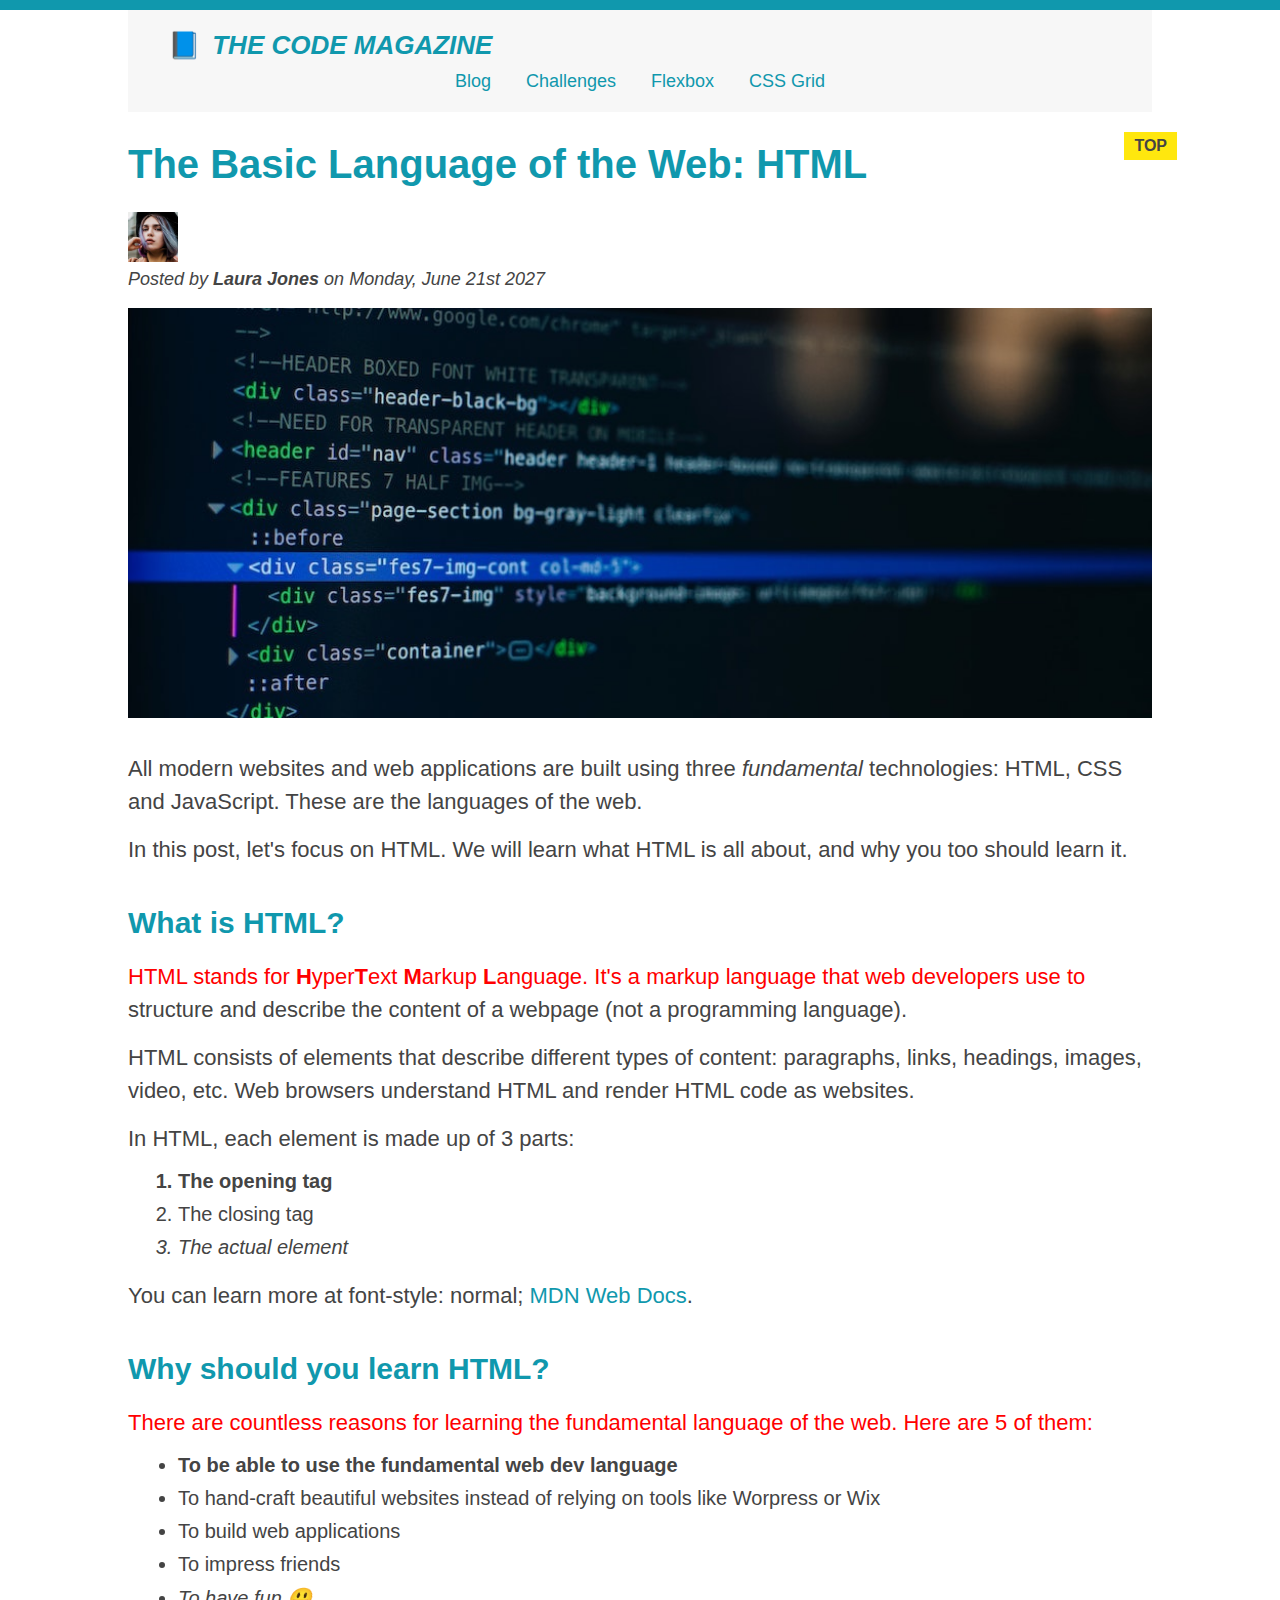
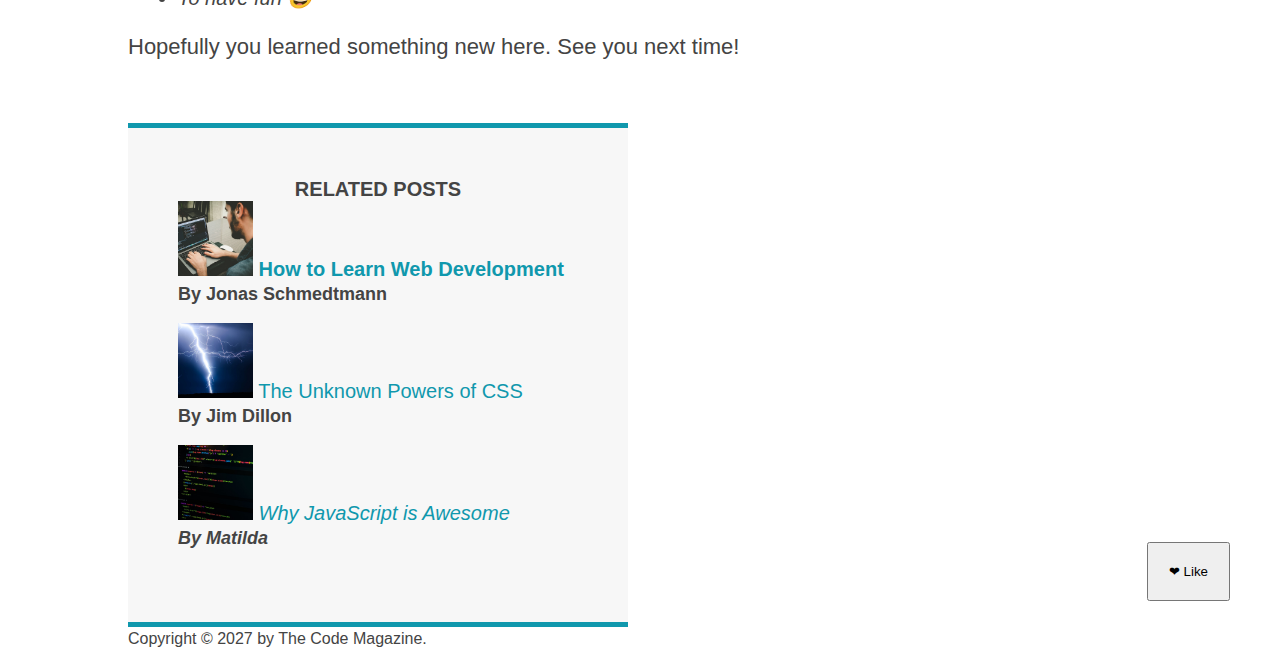
==== index.html @ 50f3c68a "initial commit" ====
<!DOCTYPE html>
<html lang="en">
  <head>
    <meta charset="UTF-8" />
    <link href="style.css" rel="stylesheet" />
    <title>The Basic Language of the Web: HTML</title>
  </head>

  <body>
    <!--
    <h1>The Basic Language of the Web: HTML</h1>
    <h2>The Basic Language of the Web: HTML</h2>
    <h3>The Basic Language of the Web: HTML</h3>
    <h4>The Basic Language of the Web: HTML</h4>
    <h5>The Basic Language of the Web: HTML</h5>
    <h6>The Basic Language of the Web: HTML</h6>
    -->
    <div class="container">
      <header class="main-header">
        <h1>📘 The Code Magazine</h1>

        <nav>
          <a href="blog.html">Blog</a>
          <a href="#">Challenges</a>
          <a href="#">Flexbox</a>
          <a href="#">CSS Grid</a>
        </nav>
      </header>

      <article>
        <header class="postHeader">
          <h2>The Basic Language of the Web: HTML</h2>

          <img
            src="img/laura-jones.jpg"
            alt="Headshot of Laura Jones"
            height="50"
            width="50"
          />

          <p id="author">
            Posted by <strong>Laura Jones</strong> on Monday, June 21st 2027
          </p>

          <img
            class="postImg"
            src="img/post-img.jpg"
            alt="HTML code on a screen"
            width="500"
            height="200"
          />
          <button class="likeButton">❤ Like</button>
        </header>

        <p>
          All modern websites and web applications are built using three
          <em>fundamental</em>
          technologies: HTML, CSS and JavaScript. These are the languages of the
          web.
        </p>

        <p>
          In this post, let's focus on HTML. We will learn what HTML is all
          about, and why you too should learn it.
        </p>

        <h3>What is HTML?</h3>
        <p>
          HTML stands for <strong>H</strong>yper<strong>T</strong>ext
          <strong>M</strong>arkup <strong>L</strong>anguage. It's a markup
          language that web developers use to structure and describe the content
          of a webpage (not a programming language).
        </p>
        <p>
          HTML consists of elements that describe different types of content:
          paragraphs, links, headings, images, video, etc. Web browsers
          understand HTML and render HTML code as websites.
        </p>
        <p>In HTML, each element is made up of 3 parts:</p>

        <ol>
          <li class="first-li">The opening tag</li>
          <li>The closing tag</li>
          <li>The actual element</li>
        </ol>

        <p>
          You can learn more at font-style: normal;
          <a
            id="linka"
            href="https://developer.mozilla.org/en-US/docs/Web/HTML"
            target="_blank"
            >MDN Web Docs</a
          >.
        </p>

        <h3>Why should you learn HTML?</h3>

        <p>
          There are countless reasons for learning the fundamental language of
          the web. Here are 5 of them:
        </p>

        <ul>
          <li class="first-li">
            To be able to use the fundamental web dev language
          </li>
          <li>
            To hand-craft beautiful websites instead of relying on tools like
            Worpress or Wix
          </li>
          <li>To build web applications</li>
          <li>To impress friends</li>
          <li>To have fun 😃</li>
        </ul>

        <p>Hopefully you learned something new here. See you next time!</p>
      </article>

      <aside>
        <h4>Related posts</h4>

        <ul class="related">
          <li>
            <img
              src="img/related-1.jpg"
              alt="Person programming"
              width="75"
              height="75"
            />
            <a href="#">How to Learn Web Development</a>
            <p class="related-author">By Jonas Schmedtmann</p>
          </li>
          <li>
            <img
              src="img/related-2.jpg"
              alt="Lightning"
              width="75"
              height="75"
            />
            <a href="#">The Unknown Powers of CSS</a>
            <p class="related-author">By Jim Dillon</p>
          </li>
          <li>
            <img
              src="img/related-3.jpg"
              alt="JavaScript code on a screen"
              width="75"
              height="75"
            />
            <a href="#">Why JavaScript is Awesome</a>
            <p class="related-author">By Matilda</p>
          </li>
        </ul>
      </aside>

      <footer>
        <p id="copyright" class="copyright text">
          Copyright &copy; 2027 by The Code Magazine.
        </p>
      </footer>
    </div>
  </body>
</html>
---- style.css ----
* {
  margin: 0;
  padding: 0;
}

body {
  color: #444;
  font-family: sans-serif;
  border-top: 10px solid #1098ad;
  position: relative;
}

.container {
  width: 80%;
  margin: 0 auto;
}
.main-header {
  background-color: #f7f7f7;
  padding: 20px 40px;
  margin-bottom: 30px;
  /* height: 80px; */
}

nav {
  font-size: 18px;
  text-align: center;
}

article {
  margin-bottom: 60px;
}
.postHeader {
  margin-bottom: 30px;
}
aside {
  width: 500px;
  background-color: #f7f7f7;
  border-top: 5px solid #1098ad;
  border-bottom: 5px solid #1098ad;
  padding: 50px 0;
}

.likeButton {
  position: absolute;
  padding: 20px;
  cursor: pointer;
  right: 50px;
  bottom: 50px;
}
h1,
h2,
h3 {
  color: #1098ad;
}

h1 {
  font-size: 26px;
  text-transform: uppercase;
  font-style: italic;
}
h1::first-letter {
  font-style: normal;
  margin-right: 5px;
}
h2 {
  font-size: 40px;
  margin-bottom: 25px;
  position: relative;
}
h2::after {
  content: "TOP";
  padding: 5px 10px;
  background-color: #ffe70e;
  position: absolute;
  font-size: 16px;
  color: #444;
  right: -25px;
  top: -10px;
  font-weight: bold;
  display: inline-block;
}
h3 {
  font-size: 30px;
  margin-bottom: 20px;
  margin-top: 40px;
}
h4 {
  font-size: 20px;
  text-transform: uppercase;
  text-align: center;
}
p {
  font-size: 22px;
  line-height: 1.5;
  margin-bottom: 15px;
  /* font-style: normal;
  font-weight: normal; */
}
/* p::first-line {
  color: red;
} */
h3 + p::first-line {
  color: red;
}
ul,
ol {
  margin-left: 50px;
  margin-bottom: 20px;
}
li {
  font-size: 20px;
  margin-bottom: 10px;
}

/* foe removing space after last li element but noe needed as we have given margin-bottom to ul and ol and bc of
margin collapse final of 20 and 0 will be grtr 1 always of the 2 */
li:last-child {
  margin-bottom: 0;
}

/* footer p {
  font-size: 16px;
} */

/* article header p {
  font-style: italic;
} */

#author {
  font-style: italic;
  font-size: 18px;
}

#copyright {
  font-size: 16px;
}

.related-author {
  font-size: 18px;
  font-weight: bold;
}

/* ul {
  list-style: none;
} */

.related {
  list-style: none;
}

/* .first-li {
  font-weight: bold;
} */

li:first-child {
  font-weight: bold;
}
li:last-child {
  font-style: italic;
}

/* wont work on paragraph(p) inside a list which means it will not work but why?
on child paragraphs of lists which are even possitined wrt its parent */
/* li:nth-child(even) {
  color: red;
} */

/* will selct paragraphs in even positioned lists inside parent of those lists */
/* li:nth-child(even) p {
  color: red;
} */

/* styling links */
/* element selector have low priority the pseudo classes */

a:link {
  /* font-style: normal;
  font-weight: normal; */
  color: #1098ad;
  text-decoration: none;
  /* border: 1px solid mediumorchid; */
}
a:visited {
  color: #1098ad;
  /* border-color: red; */
}

a:hover {
  color: orangered;
  font-weight: bold;
  text-decoration: underline orangered;
}

a:active {
  background-color: black;
  font-style: italic;
}

nav a:link {
  margin-right: 30px;
  margin-top: 10px;
  display: inline-block;
}
nav a:link:last-child {
  margin-right: 0;
}
.postImg {
  /* width: auto;
  height: 300px; */
  width: 100%;
  height: auto;
}

/* resolving conflicts */
/* #copyright {
  color: red;
}
.copyright {
  color: blue;
}
.text {
  color: yellow;
}

footer p {
  color: #444 !important;
} */

/* nav a:link,
nav p {
  font-size: 18px;
} */
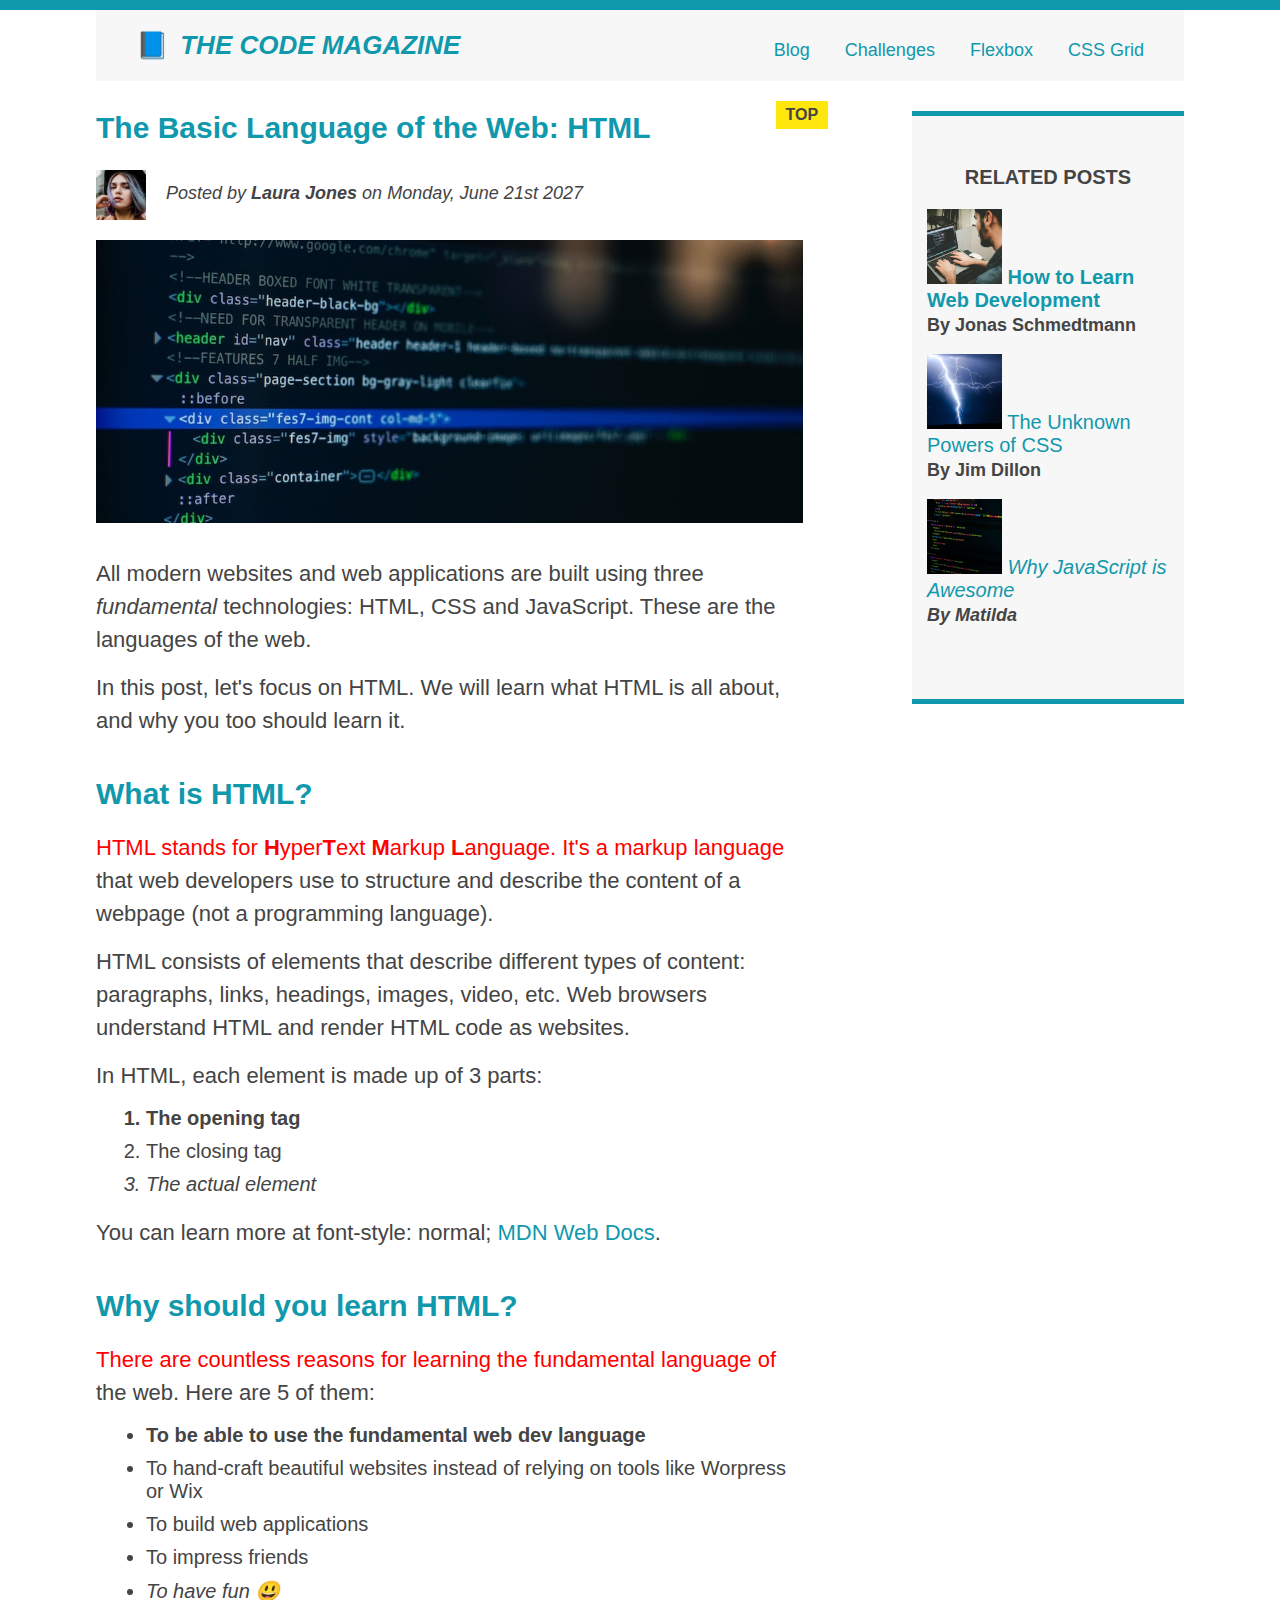
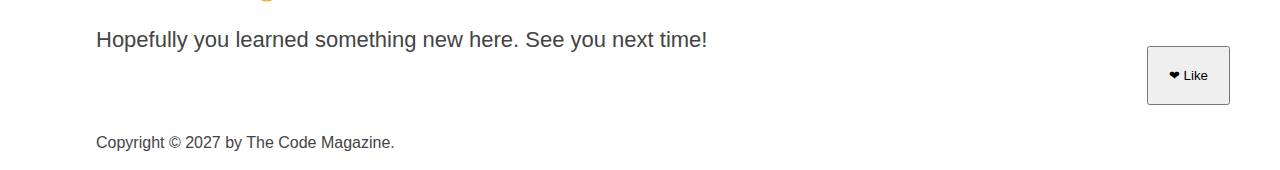
==== commit fd4bbce5: "learnt about float layouts and clearing them" ====
--- a/index.html
+++ b/index.html
@@ -16,7 +16,7 @@
     <h6>The Basic Language of the Web: HTML</h6>
     -->
     <div class="container">
-      <header class="main-header">
+      <header class="main-header clearfix">
         <h1>📘 The Code Magazine</h1>
 
         <nav>
@@ -32,13 +32,14 @@
           <h2>The Basic Language of the Web: HTML</h2>
 
           <img
+            class="authorImage"
             src="img/laura-jones.jpg"
             alt="Headshot of Laura Jones"
             height="50"
             width="50"
           />
 
-          <p id="author">
+          <p id="author" class="author">
             Posted by <strong>Laura Jones</strong> on Monday, June 21st 2027
           </p>
 
--- a/style.css
+++ b/style.css
@@ -1,6 +1,7 @@
 * {
   margin: 0;
   padding: 0;
+  box-sizing: border-box;
 }
 
 body {
@@ -11,7 +12,7 @@
 }
 
 .container {
-  width: 80%;
+  width: 85%;
   margin: 0 auto;
 }
 .main-header {
@@ -37,7 +38,7 @@
   background-color: #f7f7f7;
   border-top: 5px solid #1098ad;
   border-bottom: 5px solid #1098ad;
-  padding: 50px 0;
+  padding: 50px 15px;
 }
 
 .likeButton {
@@ -63,7 +64,7 @@
   margin-right: 5px;
 }
 h2 {
-  font-size: 40px;
+  font-size: 30px;
   margin-bottom: 25px;
   position: relative;
 }
@@ -88,6 +89,7 @@
   font-size: 20px;
   text-transform: uppercase;
   text-align: center;
+  margin-bottom: 20px;
 }
 p {
   font-size: 22px;
@@ -146,6 +148,7 @@
 
 .related {
   list-style: none;
+  margin-left: 0;
 }
 
 /* .first-li {
@@ -230,3 +233,38 @@
 nav p {
   font-size: 18px;
 } */
+
+/* Floats */
+.authorImage {
+  float: left;
+  margin-bottom: 20px;
+}
+.author {
+  float: left;
+  margin-top: 10px;
+  margin-left: 20px;
+}
+h1 {
+  float: left;
+}
+nav {
+  float: right;
+}
+
+.clearfix::after {
+  clear: both;
+  display: block;
+  content: "";
+}
+
+article {
+  width: 65%;
+  float: left;
+}
+aside {
+  float: right;
+  width: 25%;
+}
+footer {
+  clear: both;
+}
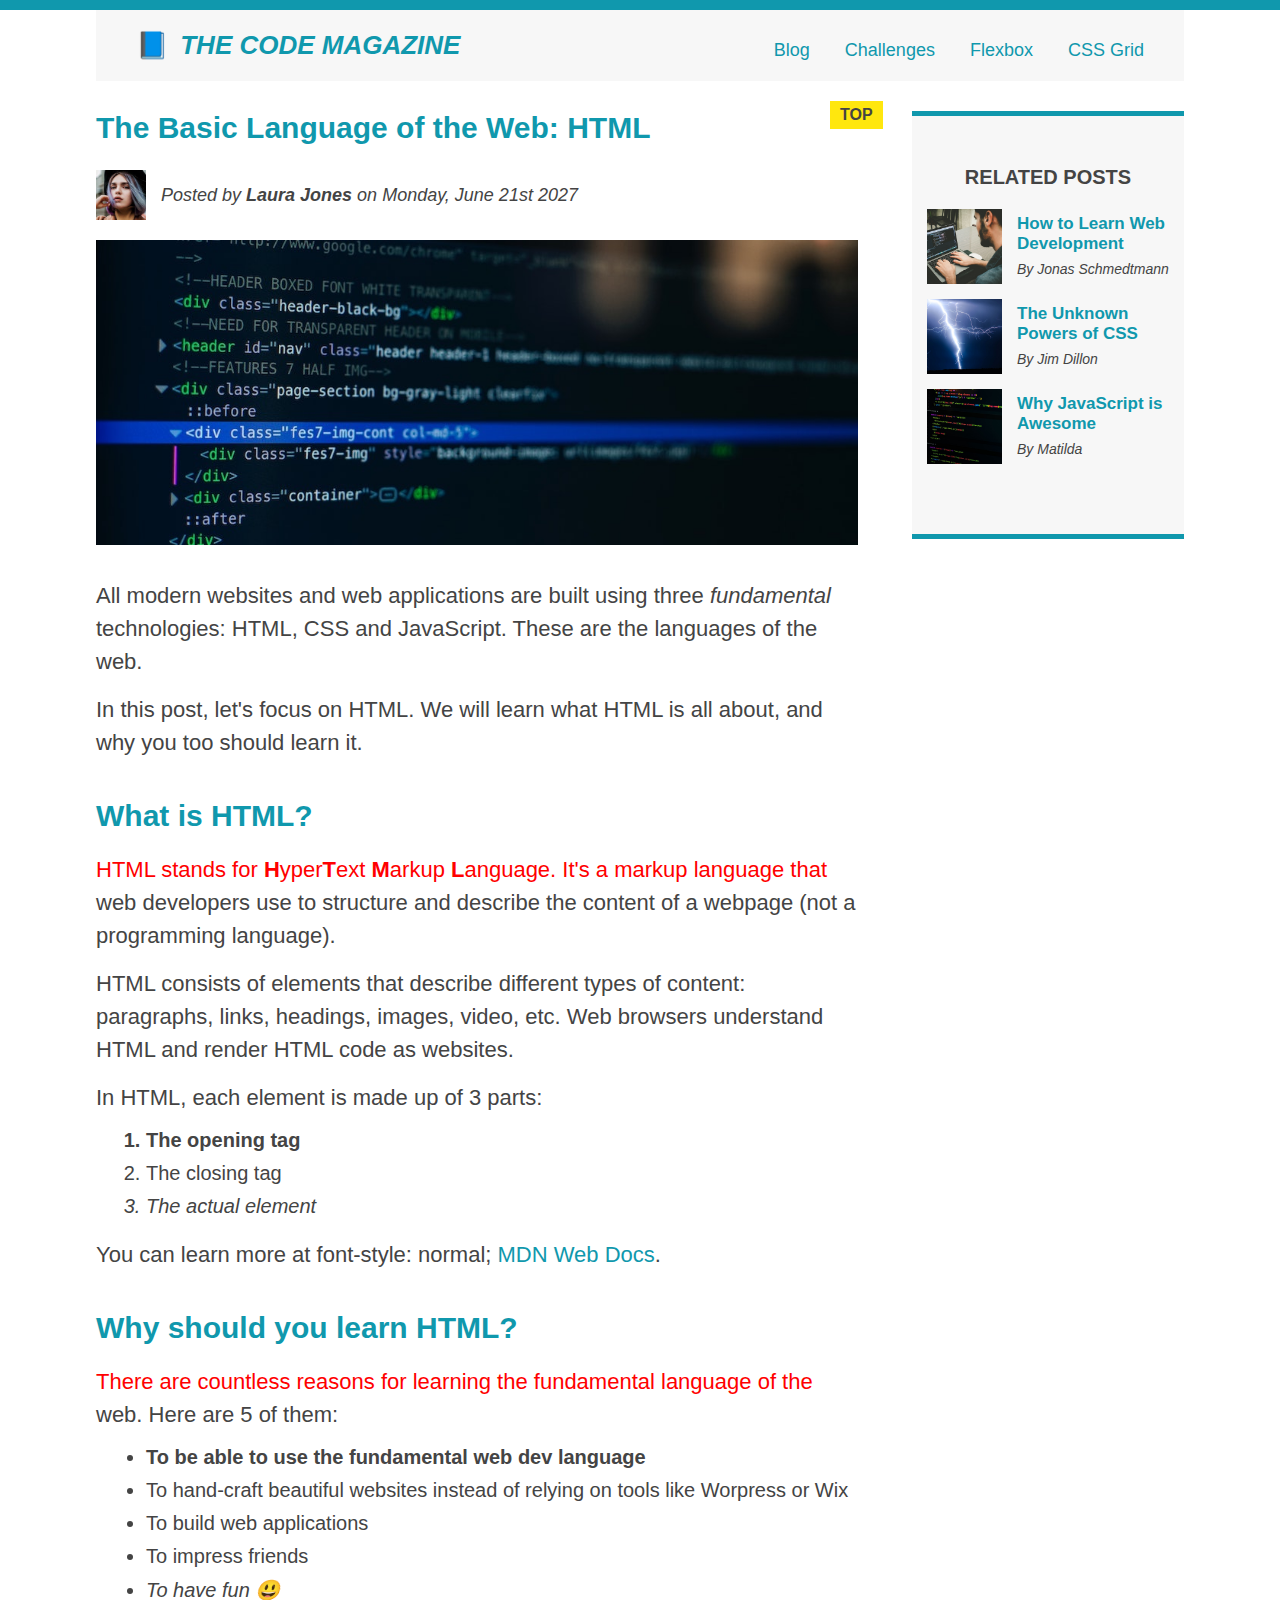
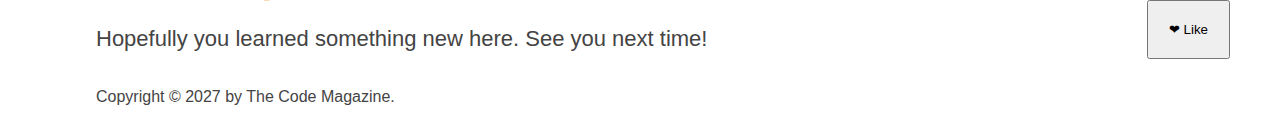
==== commit 47ed509b: "learnt floats, flexbox and grids, now will be applying grids to the project for the layouts" ====
--- a/index.html
+++ b/index.html
@@ -22,139 +22,146 @@
         <nav>
           <a href="blog.html">Blog</a>
           <a href="#">Challenges</a>
-          <a href="#">Flexbox</a>
-          <a href="#">CSS Grid</a>
+          <a href="flexbox.html">Flexbox</a>
+          <a href="css-grid.html">CSS Grid</a>
         </nav>
       </header>
+      <div class="row">
+        <article>
+          <header class="postHeader">
+            <h2>The Basic Language of the Web: HTML</h2>
+            <div class="authorBox">
+              <img
+                class="authorImage"
+                src="img/laura-jones.jpg"
+                alt="Headshot of Laura Jones"
+                height="50"
+                width="50"
+              />
 
-      <article>
-        <header class="postHeader">
-          <h2>The Basic Language of the Web: HTML</h2>
+              <p id="author" class="author">
+                Posted by <strong>Laura Jones</strong> on Monday, June 21st 2027
+              </p>
+            </div>
 
-          <img
-            class="authorImage"
-            src="img/laura-jones.jpg"
-            alt="Headshot of Laura Jones"
-            height="50"
-            width="50"
-          />
+            <img
+              class="postImg"
+              src="img/post-img.jpg"
+              alt="HTML code on a screen"
+              width="500"
+              height="200"
+            />
+            <button class="likeButton">❤ Like</button>
+          </header>
 
-          <p id="author" class="author">
-            Posted by <strong>Laura Jones</strong> on Monday, June 21st 2027
+          <p>
+            All modern websites and web applications are built using three
+            <em>fundamental</em>
+            technologies: HTML, CSS and JavaScript. These are the languages of
+            the web.
           </p>
 
-          <img
-            class="postImg"
-            src="img/post-img.jpg"
-            alt="HTML code on a screen"
-            width="500"
-            height="200"
-          />
-          <button class="likeButton">❤ Like</button>
-        </header>
+          <p>
+            In this post, let's focus on HTML. We will learn what HTML is all
+            about, and why you too should learn it.
+          </p>
 
-        <p>
-          All modern websites and web applications are built using three
-          <em>fundamental</em>
-          technologies: HTML, CSS and JavaScript. These are the languages of the
-          web.
-        </p>
+          <h3>What is HTML?</h3>
+          <p>
+            HTML stands for <strong>H</strong>yper<strong>T</strong>ext
+            <strong>M</strong>arkup <strong>L</strong>anguage. It's a markup
+            language that web developers use to structure and describe the
+            content of a webpage (not a programming language).
+          </p>
+          <p>
+            HTML consists of elements that describe different types of content:
+            paragraphs, links, headings, images, video, etc. Web browsers
+            understand HTML and render HTML code as websites.
+          </p>
+          <p>In HTML, each element is made up of 3 parts:</p>
 
-        <p>
-          In this post, let's focus on HTML. We will learn what HTML is all
-          about, and why you too should learn it.
-        </p>
+          <ol>
+            <li class="first-li">The opening tag</li>
+            <li>The closing tag</li>
+            <li>The actual element</li>
+          </ol>
 
-        <h3>What is HTML?</h3>
-        <p>
-          HTML stands for <strong>H</strong>yper<strong>T</strong>ext
-          <strong>M</strong>arkup <strong>L</strong>anguage. It's a markup
-          language that web developers use to structure and describe the content
-          of a webpage (not a programming language).
-        </p>
-        <p>
-          HTML consists of elements that describe different types of content:
-          paragraphs, links, headings, images, video, etc. Web browsers
-          understand HTML and render HTML code as websites.
-        </p>
-        <p>In HTML, each element is made up of 3 parts:</p>
+          <p>
+            You can learn more at font-style: normal;
+            <a
+              id="linka"
+              href="https://developer.mozilla.org/en-US/docs/Web/HTML"
+              target="_blank"
+              >MDN Web Docs</a
+            >.
+          </p>
 
-        <ol>
-          <li class="first-li">The opening tag</li>
-          <li>The closing tag</li>
-          <li>The actual element</li>
-        </ol>
+          <h3>Why should you learn HTML?</h3>
 
-        <p>
-          You can learn more at font-style: normal;
-          <a
-            id="linka"
-            href="https://developer.mozilla.org/en-US/docs/Web/HTML"
-            target="_blank"
-            >MDN Web Docs</a
-          >.
-        </p>
+          <p>
+            There are countless reasons for learning the fundamental language of
+            the web. Here are 5 of them:
+          </p>
 
-        <h3>Why should you learn HTML?</h3>
+          <ul>
+            <li class="first-li">
+              To be able to use the fundamental web dev language
+            </li>
+            <li>
+              To hand-craft beautiful websites instead of relying on tools like
+              Worpress or Wix
+            </li>
+            <li>To build web applications</li>
+            <li>To impress friends</li>
+            <li>To have fun 😃</li>
+          </ul>
 
-        <p>
-          There are countless reasons for learning the fundamental language of
-          the web. Here are 5 of them:
-        </p>
+          <p>Hopefully you learned something new here. See you next time!</p>
+        </article>
 
-        <ul>
-          <li class="first-li">
-            To be able to use the fundamental web dev language
-          </li>
-          <li>
-            To hand-craft beautiful websites instead of relying on tools like
-            Worpress or Wix
-          </li>
-          <li>To build web applications</li>
-          <li>To impress friends</li>
-          <li>To have fun 😃</li>
-        </ul>
+        <aside>
+          <h4>Related posts</h4>
 
-        <p>Hopefully you learned something new here. See you next time!</p>
-      </article>
-
-      <aside>
-        <h4>Related posts</h4>
-
-        <ul class="related">
-          <li>
-            <img
-              src="img/related-1.jpg"
-              alt="Person programming"
-              width="75"
-              height="75"
-            />
-            <a href="#">How to Learn Web Development</a>
-            <p class="related-author">By Jonas Schmedtmann</p>
-          </li>
-          <li>
-            <img
-              src="img/related-2.jpg"
-              alt="Lightning"
-              width="75"
-              height="75"
-            />
-            <a href="#">The Unknown Powers of CSS</a>
-            <p class="related-author">By Jim Dillon</p>
-          </li>
-          <li>
-            <img
-              src="img/related-3.jpg"
-              alt="JavaScript code on a screen"
-              width="75"
-              height="75"
-            />
-            <a href="#">Why JavaScript is Awesome</a>
-            <p class="related-author">By Matilda</p>
-          </li>
-        </ul>
-      </aside>
-
+          <ul class="related">
+            <li class="relatedPostItem">
+              <img
+                src="img/related-1.jpg"
+                alt="Person programming"
+                width="75"
+                height="75"
+              />
+              <div class="relatedPost">
+                <a href="#">How to Learn Web Development</a>
+                <p class="related-author">By Jonas Schmedtmann</p>
+              </div>
+            </li>
+            <li class="relatedPostItem">
+              <img
+                src="img/related-2.jpg"
+                alt="Lightning"
+                width="75"
+                height="75"
+              />
+              <div class="relatedPost">
+                <a href="#">The Unknown Powers of CSS</a>
+                <p class="related-author">By Jim Dillon</p>
+              </div>
+            </li>
+            <li class="relatedPostItem">
+              <img
+                src="img/related-3.jpg"
+                alt="JavaScript code on a screen"
+                width="75"
+                height="75"
+              />
+              <div class="relatedPost">
+                <a href="#">Why JavaScript is Awesome</a>
+                <p class="related-author">By Matilda</p>
+              </div>
+            </li>
+          </ul>
+        </aside>
+      </div>
       <footer>
         <p id="copyright" class="copyright text">
           Copyright &copy; 2027 by The Code Magazine.
--- a/style.css
+++ b/style.css
@@ -235,7 +235,7 @@
 } */
 
 /* Floats */
-.authorImage {
+/* .authorImage {
   float: left;
   margin-bottom: 20px;
 }
@@ -267,4 +267,58 @@
 }
 footer {
   clear: both;
-}
+} */
+
+/* FlexBox */
+.main-header {
+  display: flex;
+  justify-content: space-between;
+}
+.authorBox {
+  display: flex;
+  align-items: center;
+  margin-bottom: 20px;
+}
+.author {
+  margin-bottom: 0;
+  margin-left: 15px;
+}
+/* .related li {
+   display: flex;
+  align-items: center;
+  gap: 15px;
+  margin-bottom: 15px;
+} */
+.relatedPostItem {
+  display: flex;
+  align-items: center;
+  gap: 15px;
+  margin-bottom: 15px;
+  /* margin-bottom: 0; */
+}
+.relatedPost a:link {
+  display: block;
+  margin-bottom: 5px;
+  font-size: 17px;
+  font-style: normal;
+  font-weight: bold;
+}
+.relatedPost p {
+  margin-bottom: 0;
+  font-weight: normal;
+  font-size: 14px;
+  font-style: italic;
+}
+.row {
+  display: flex;
+  align-items: flex-start;
+  gap: 5%;
+  margin-bottom: 15px;
+}
+article {
+  flex: 1;
+  margin-bottom: 0;
+}
+aside {
+  flex-basis: 25%;
+}
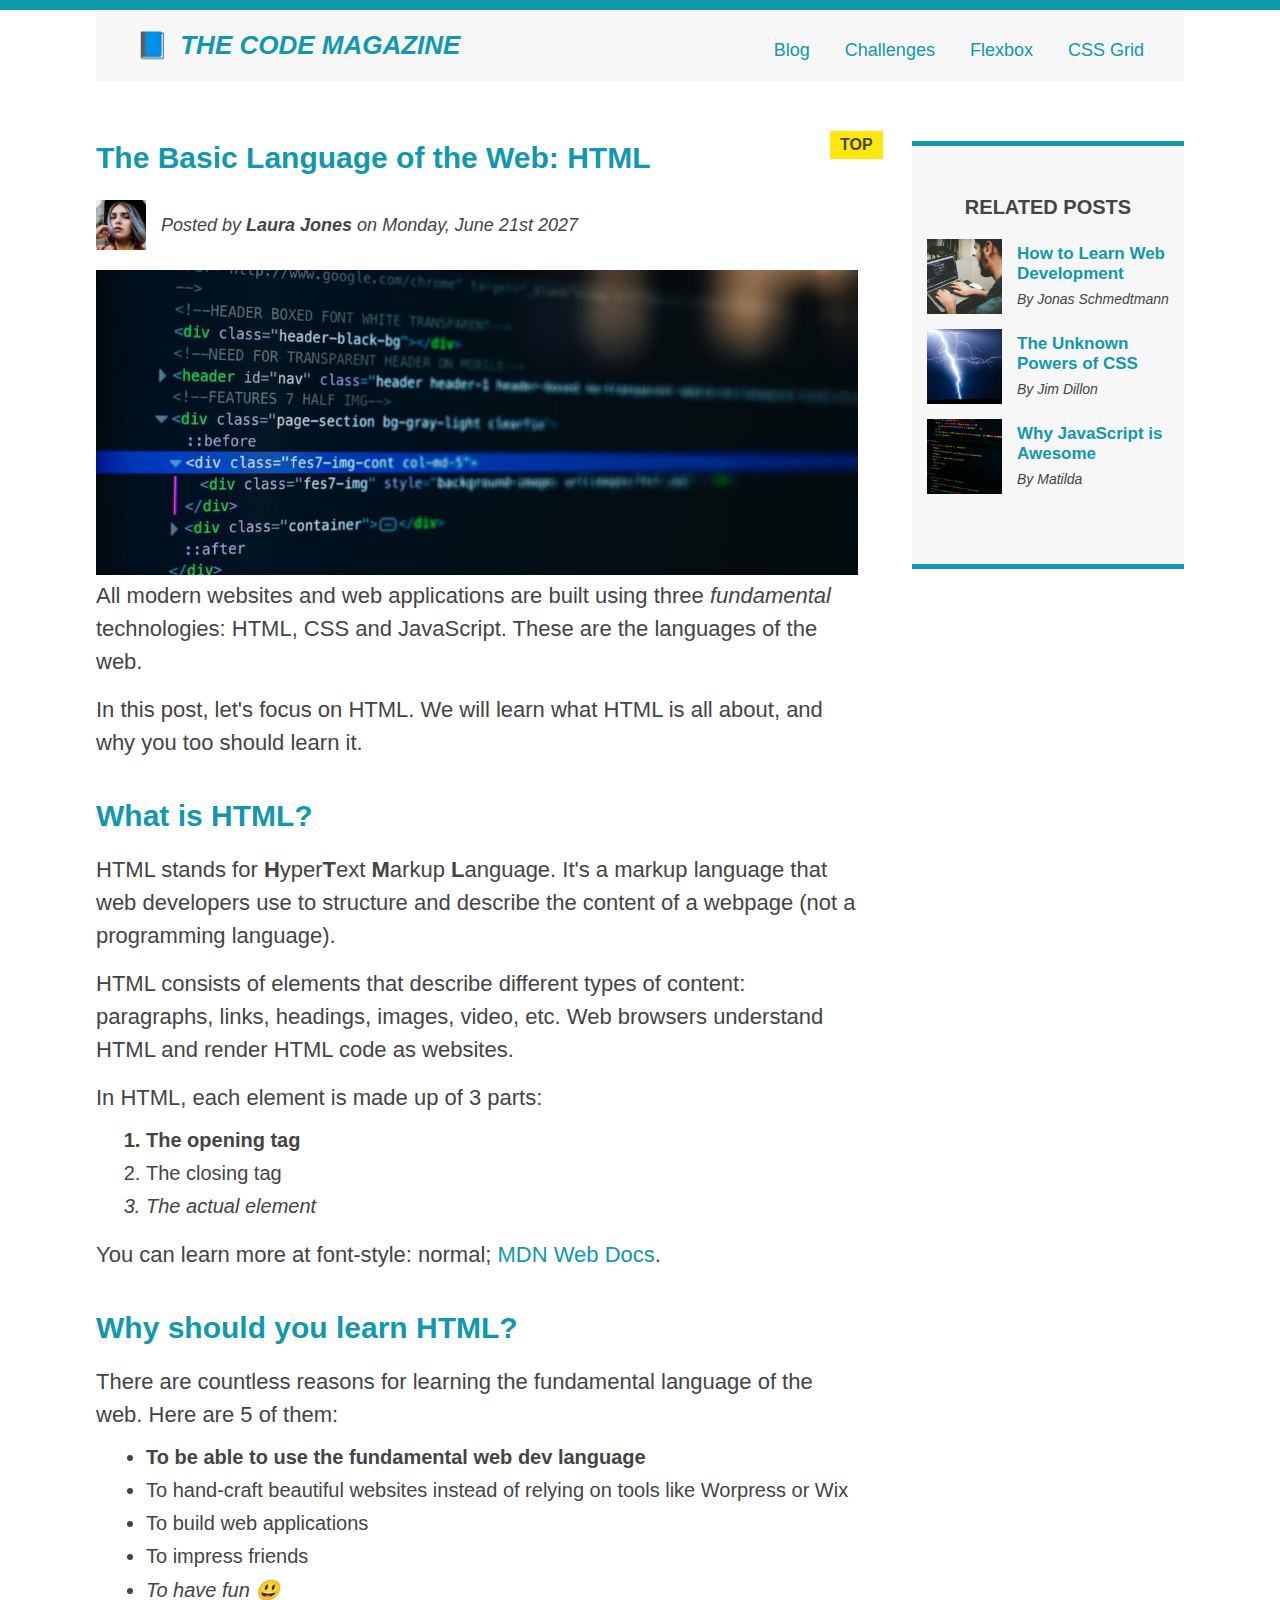
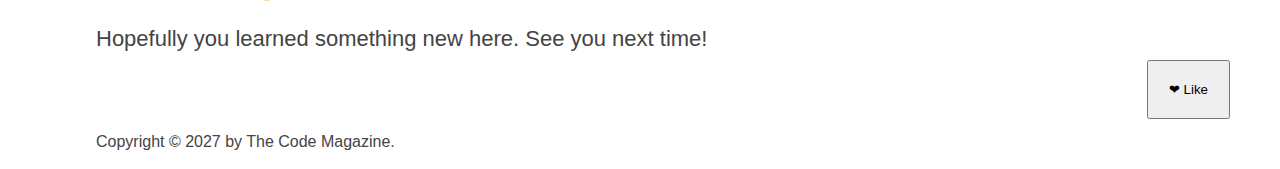
==== commit 4b8a6a4c: "grid applied to blog post project, this is done from course prospective" ====
--- a/index.html
+++ b/index.html
@@ -26,142 +26,143 @@
           <a href="css-grid.html">CSS Grid</a>
         </nav>
       </header>
-      <div class="row">
-        <article>
-          <header class="postHeader">
-            <h2>The Basic Language of the Web: HTML</h2>
-            <div class="authorBox">
-              <img
-                class="authorImage"
-                src="img/laura-jones.jpg"
-                alt="Headshot of Laura Jones"
-                height="50"
-                width="50"
-              />
+      <!-- only needed for FlexBox -->
+      <!-- <div class="row"> -->
+      <article>
+        <header class="postHeader">
+          <h2>The Basic Language of the Web: HTML</h2>
+          <div class="authorBox">
+            <img
+              class="authorImage"
+              src="img/laura-jones.jpg"
+              alt="Headshot of Laura Jones"
+              height="50"
+              width="50"
+            />
 
-              <p id="author" class="author">
-                Posted by <strong>Laura Jones</strong> on Monday, June 21st 2027
-              </p>
+            <p id="author" class="author">
+              Posted by <strong>Laura Jones</strong> on Monday, June 21st 2027
+            </p>
+          </div>
+
+          <img
+            class="postImg"
+            src="img/post-img.jpg"
+            alt="HTML code on a screen"
+            width="500"
+            height="200"
+          />
+          <button class="likeButton">❤ Like</button>
+        </header>
+
+        <p>
+          All modern websites and web applications are built using three
+          <em>fundamental</em>
+          technologies: HTML, CSS and JavaScript. These are the languages of the
+          web.
+        </p>
+
+        <p>
+          In this post, let's focus on HTML. We will learn what HTML is all
+          about, and why you too should learn it.
+        </p>
+
+        <h3>What is HTML?</h3>
+        <p>
+          HTML stands for <strong>H</strong>yper<strong>T</strong>ext
+          <strong>M</strong>arkup <strong>L</strong>anguage. It's a markup
+          language that web developers use to structure and describe the content
+          of a webpage (not a programming language).
+        </p>
+        <p>
+          HTML consists of elements that describe different types of content:
+          paragraphs, links, headings, images, video, etc. Web browsers
+          understand HTML and render HTML code as websites.
+        </p>
+        <p>In HTML, each element is made up of 3 parts:</p>
+
+        <ol>
+          <li class="first-li">The opening tag</li>
+          <li>The closing tag</li>
+          <li>The actual element</li>
+        </ol>
+
+        <p>
+          You can learn more at font-style: normal;
+          <a
+            id="linka"
+            href="https://developer.mozilla.org/en-US/docs/Web/HTML"
+            target="_blank"
+            >MDN Web Docs</a
+          >.
+        </p>
+
+        <h3>Why should you learn HTML?</h3>
+
+        <p>
+          There are countless reasons for learning the fundamental language of
+          the web. Here are 5 of them:
+        </p>
+
+        <ul>
+          <li class="first-li">
+            To be able to use the fundamental web dev language
+          </li>
+          <li>
+            To hand-craft beautiful websites instead of relying on tools like
+            Worpress or Wix
+          </li>
+          <li>To build web applications</li>
+          <li>To impress friends</li>
+          <li>To have fun 😃</li>
+        </ul>
+
+        <p>Hopefully you learned something new here. See you next time!</p>
+      </article>
+
+      <aside>
+        <h4>Related posts</h4>
+
+        <ul class="related">
+          <li class="relatedPostItem">
+            <img
+              src="img/related-1.jpg"
+              alt="Person programming"
+              width="75"
+              height="75"
+            />
+            <div class="relatedPost">
+              <a href="#">How to Learn Web Development</a>
+              <p class="related-author">By Jonas Schmedtmann</p>
             </div>
-
+          </li>
+          <li class="relatedPostItem">
             <img
-              class="postImg"
-              src="img/post-img.jpg"
-              alt="HTML code on a screen"
-              width="500"
-              height="200"
+              src="img/related-2.jpg"
+              alt="Lightning"
+              width="75"
+              height="75"
             />
-            <button class="likeButton">❤ Like</button>
-          </header>
-
-          <p>
-            All modern websites and web applications are built using three
-            <em>fundamental</em>
-            technologies: HTML, CSS and JavaScript. These are the languages of
-            the web.
-          </p>
-
-          <p>
-            In this post, let's focus on HTML. We will learn what HTML is all
-            about, and why you too should learn it.
-          </p>
-
-          <h3>What is HTML?</h3>
-          <p>
-            HTML stands for <strong>H</strong>yper<strong>T</strong>ext
-            <strong>M</strong>arkup <strong>L</strong>anguage. It's a markup
-            language that web developers use to structure and describe the
-            content of a webpage (not a programming language).
-          </p>
-          <p>
-            HTML consists of elements that describe different types of content:
-            paragraphs, links, headings, images, video, etc. Web browsers
-            understand HTML and render HTML code as websites.
-          </p>
-          <p>In HTML, each element is made up of 3 parts:</p>
-
-          <ol>
-            <li class="first-li">The opening tag</li>
-            <li>The closing tag</li>
-            <li>The actual element</li>
-          </ol>
-
-          <p>
-            You can learn more at font-style: normal;
-            <a
-              id="linka"
-              href="https://developer.mozilla.org/en-US/docs/Web/HTML"
-              target="_blank"
-              >MDN Web Docs</a
-            >.
-          </p>
-
-          <h3>Why should you learn HTML?</h3>
-
-          <p>
-            There are countless reasons for learning the fundamental language of
-            the web. Here are 5 of them:
-          </p>
-
-          <ul>
-            <li class="first-li">
-              To be able to use the fundamental web dev language
-            </li>
-            <li>
-              To hand-craft beautiful websites instead of relying on tools like
-              Worpress or Wix
-            </li>
-            <li>To build web applications</li>
-            <li>To impress friends</li>
-            <li>To have fun 😃</li>
-          </ul>
-
-          <p>Hopefully you learned something new here. See you next time!</p>
-        </article>
-
-        <aside>
-          <h4>Related posts</h4>
-
-          <ul class="related">
-            <li class="relatedPostItem">
-              <img
-                src="img/related-1.jpg"
-                alt="Person programming"
-                width="75"
-                height="75"
-              />
-              <div class="relatedPost">
-                <a href="#">How to Learn Web Development</a>
-                <p class="related-author">By Jonas Schmedtmann</p>
-              </div>
-            </li>
-            <li class="relatedPostItem">
-              <img
-                src="img/related-2.jpg"
-                alt="Lightning"
-                width="75"
-                height="75"
-              />
-              <div class="relatedPost">
-                <a href="#">The Unknown Powers of CSS</a>
-                <p class="related-author">By Jim Dillon</p>
-              </div>
-            </li>
-            <li class="relatedPostItem">
-              <img
-                src="img/related-3.jpg"
-                alt="JavaScript code on a screen"
-                width="75"
-                height="75"
-              />
-              <div class="relatedPost">
-                <a href="#">Why JavaScript is Awesome</a>
-                <p class="related-author">By Matilda</p>
-              </div>
-            </li>
-          </ul>
-        </aside>
-      </div>
+            <div class="relatedPost">
+              <a href="#">The Unknown Powers of CSS</a>
+              <p class="related-author">By Jim Dillon</p>
+            </div>
+          </li>
+          <li class="relatedPostItem">
+            <img
+              src="img/related-3.jpg"
+              alt="JavaScript code on a screen"
+              width="75"
+              height="75"
+            />
+            <div class="relatedPost">
+              <a href="#">Why JavaScript is Awesome</a>
+              <p class="related-author">By Matilda</p>
+            </div>
+          </li>
+        </ul>
+      </aside>
+      <!-- </div> -->
       <footer>
         <p id="copyright" class="copyright text">
           Copyright &copy; 2027 by The Code Magazine.
--- a/style.css
+++ b/style.css
@@ -18,7 +18,7 @@
 .main-header {
   background-color: #f7f7f7;
   padding: 20px 40px;
-  margin-bottom: 30px;
+  /* margin-bottom: 30px; */
   /* height: 80px; */
 }
 
@@ -28,13 +28,13 @@
 }
 
 article {
-  margin-bottom: 60px;
+  /* margin-bottom: 60px; */
 }
 .postHeader {
-  margin-bottom: 30px;
+  /* margin-bottom: 30px; */
 }
 aside {
-  width: 500px;
+  /* width: 500px; */
   background-color: #f7f7f7;
   border-top: 5px solid #1098ad;
   border-bottom: 5px solid #1098ad;
@@ -101,9 +101,9 @@
 /* p::first-line {
   color: red;
 } */
-h3 + p::first-line {
-  color: red;
-}
+/* h3 + p::first-line {
+  color: red;
+} */
 ul,
 ol {
   margin-left: 50px;
@@ -309,7 +309,8 @@
   font-size: 14px;
   font-style: italic;
 }
-.row {
+/* FlexBox layout code for learning purpose */
+/* .row {
   display: flex;
   align-items: flex-start;
   gap: 5%;
@@ -321,4 +322,20 @@
 }
 aside {
   flex-basis: 25%;
-}
+} */
+
+/* CSS Grid */
+
+.container {
+  display: grid;
+  grid-template-columns: 1fr 25%;
+  row-gap: 60px;
+  column-gap: 5%;
+  align-items: start;
+}
+.main-header {
+  grid-column: 1/-1;
+}
+footer {
+  grid-column: 1/-1;
+}
